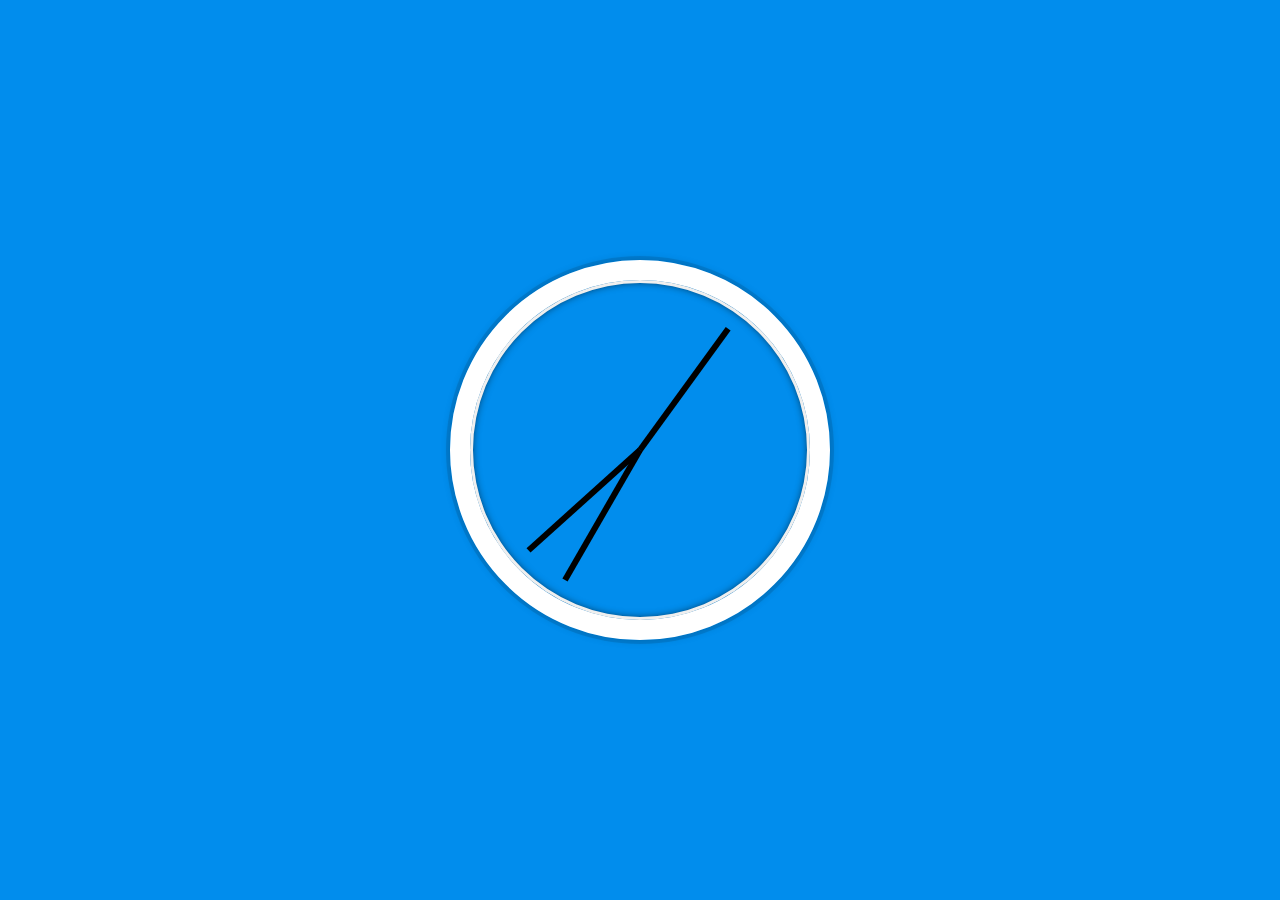
==== clock/clock.html @ e7c33631 "first commit" ====
<!DOCTYPE html>
<html lang="en">
<head>
  <meta charset="UTF-8">
  <title>JS + CSS Clock</title>
  <link rel="icon" href="https://fav.farm/🔥" />
</head>
<body>


    <div class="clock"> 
      <div class="clock-face">
        <div class="hand hour-hand"></div>
        <div class="hand min-hand"></div>
        <div class="hand second-hand"></div>
      </div>
    </div>


  <style>
    html {
      background: #018DED url(https://unsplash.it/1500/1000?image=881&blur=5);
      background-size: cover;
      font-family: 'helvetica neue';
      text-align: center;
      font-size: 10px;
    }

    body {
      margin: 0;
      font-size: 2rem;
      display: flex;
      flex: 1;
      min-height: 100vh;
      align-items: center;
    }

    .clock {
      width: 30rem;
      height: 30rem;
      border: 20px solid white;
      border-radius: 50%;
      margin: 50px auto;
      position: relative;
      padding: 2rem;
      box-shadow:
        0 0 0 4px rgba(0,0,0,0.1),
        inset 0 0 0 3px #EFEFEF,
        inset 0 0 10px black,
        0 0 10px rgba(0,0,0,0.2);
    }

    .clock-face {
      position: relative;
      width: 100%;
      height: 100%;
      transform: translateY(-3px); /* account for the height of the clock hands */
    }

    .hand {
      width: 50%;
      height: 6px;
      background: black;
      position: absolute;
      top: 50%;
      transform-origin: 100%;
      transform: rotate(90deg);
      transition: all 0.05s ease-in-out cubic-bezier(0.1, 2.7, 0.58, 1)
    }
   

  </style>

  <script>
    function setDate(){
      

      let secondHand = document.querySelector('.second-hand')    
      let minuteHand = document.querySelector('.min-hand')
      let hourHand = document.querySelector('.hour-hand')


      const now = new Date()
      
      const seconds  = now.getSeconds()
      console.log('sec '+seconds);
      const secondDeg= ((seconds/60)*360)
      secondHand.style.transform =`rotate(${90+secondDeg}deg)`


      const minutes  = now.getMinutes()
      console.log('min '+minutes);
      const minutesDeg= ((minutes/60)*360)
      minuteHand.style.transform =`rotate(${90+minutesDeg}deg)`



      const hours = now.getHours()
      console.log('hrs '+hours);
      const hoursDeg= ((hours/12)*360)
      hourHand.style.transform =`rotate(${90+hoursDeg}deg)`
      
     
    }


    


    setInterval(setDate,1000)
  </script>
</body>
</html>
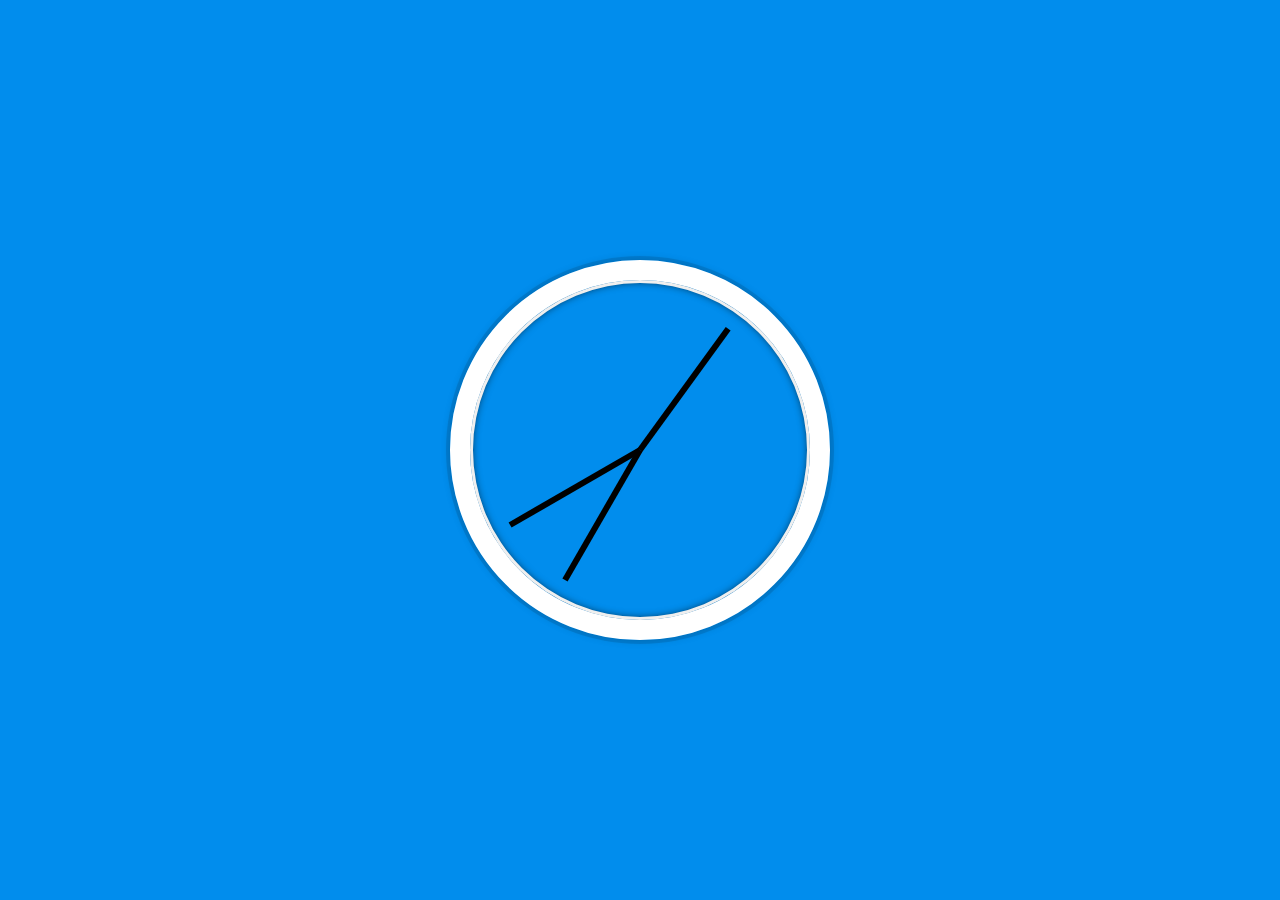
==== commit 7068b9fb: "little changes for commit" ====
--- a/clock/clock.html
+++ b/clock/clock.html
@@ -2,7 +2,7 @@
 <html lang="en">
 <head>
   <meta charset="UTF-8">
-  <title>JS + CSS Clock</title>
+  <title>JS + CSS Часы</title>
   <link rel="icon" href="https://fav.farm/🔥" />
 </head>
 <body>
